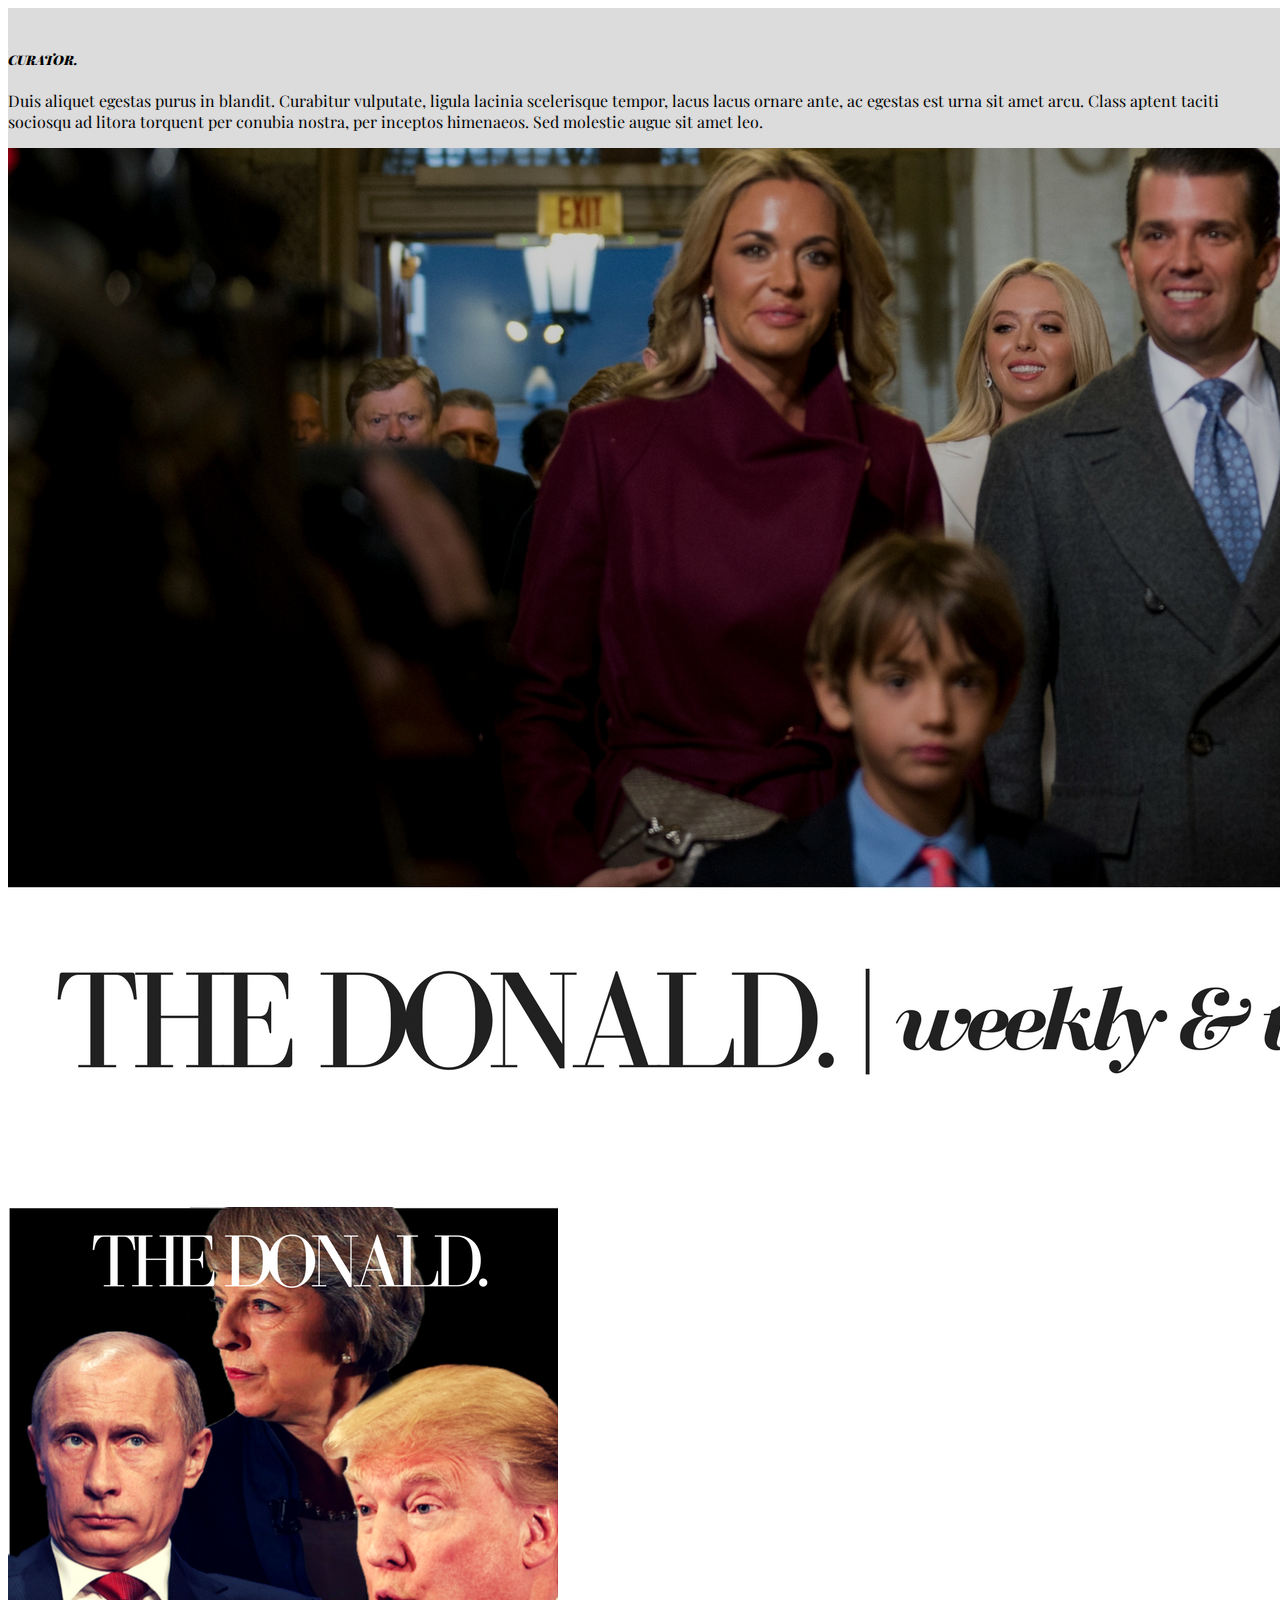
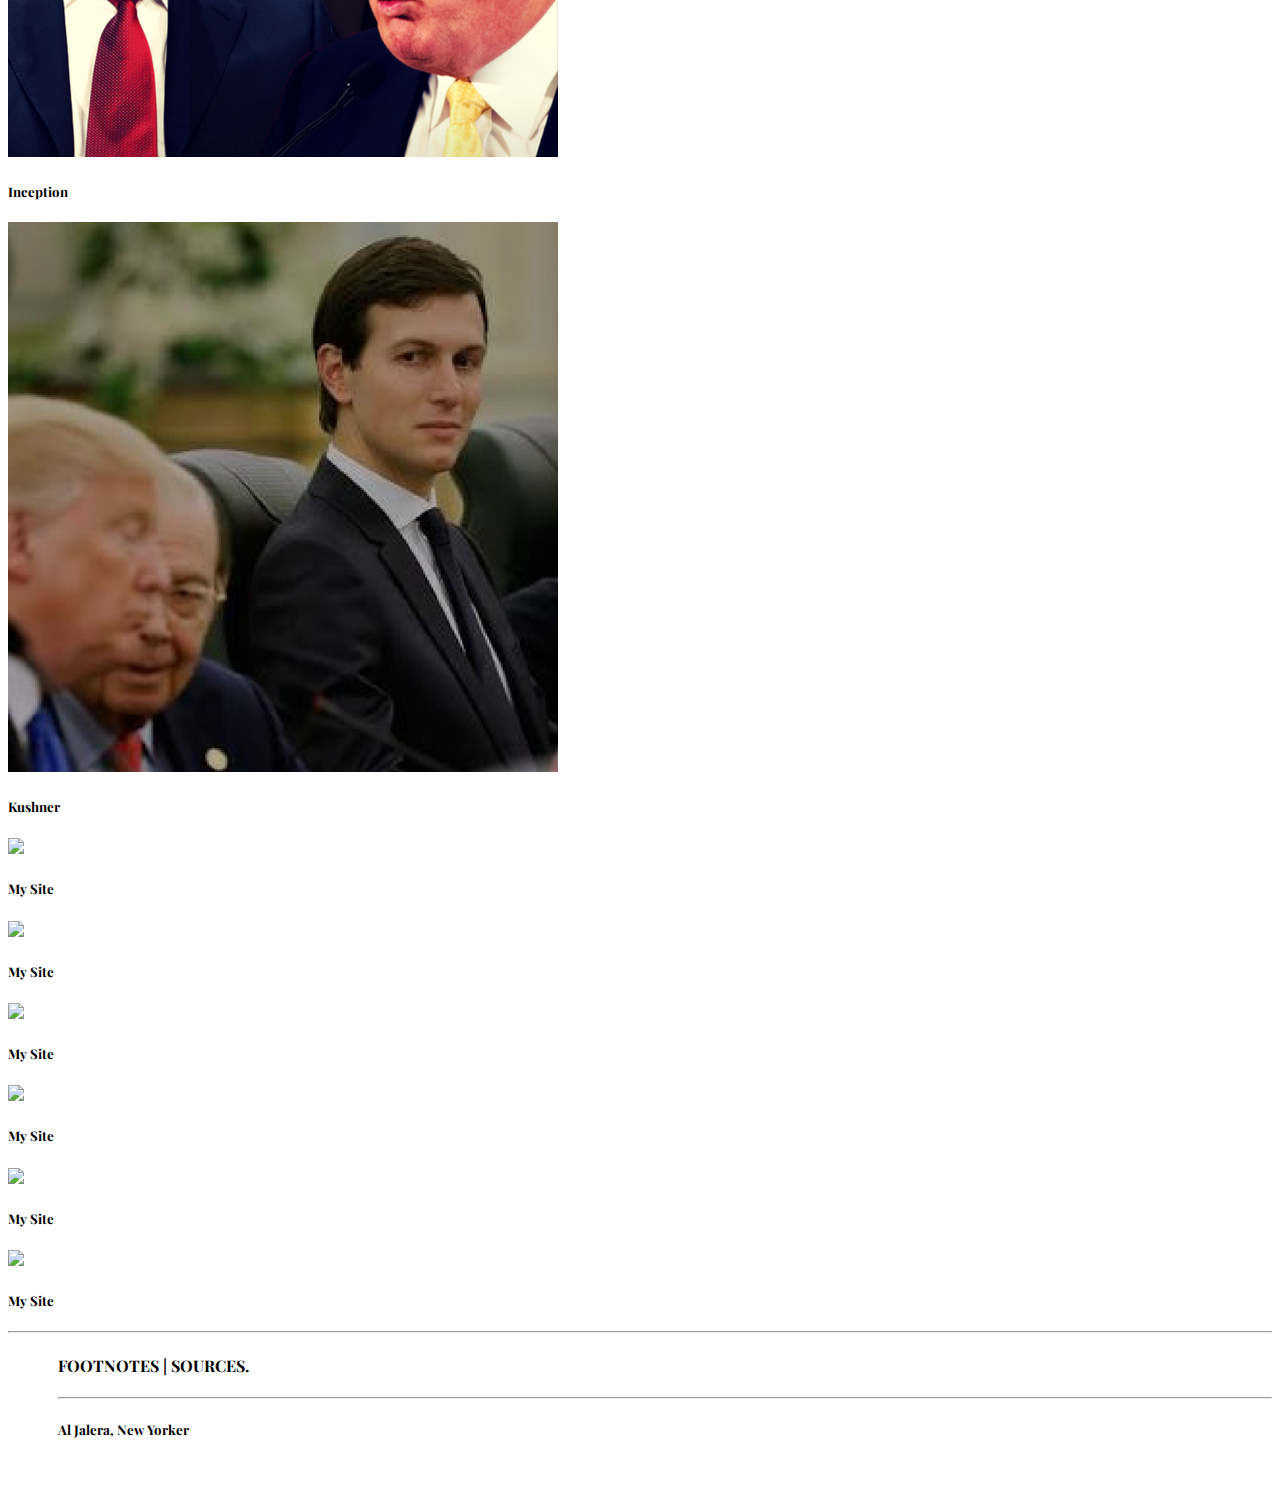
==== index.html @ c9a40e5a "Add files via upload" ====
<!doctype html>
<html class="no-js" lang="en">
  <head>
    <meta charset="utf-8" />
    <meta name="viewport" content="width=device-width, initial-scale=1.0" />
    <title>Foundation | Welcome</title>
    <link rel="stylesheet" href="http://dhbhdrzi4tiry.cloudfront.net/cdn/sites/foundation.min.css">
    <link href="https://fonts.googleapis.com/css?family=Playfair+Display" rel="stylesheet">
    <style>
        .thumbnail:active{
            border: 0px;
        }
        h1,h2,h3,h4,h5,body{
            font-family: playfair display;
        }
        #off{
            font-family: serif, white;
        }
    </style>
  </head>
  <body>
    
    <div class="off-canvas-wrapper">
      <div class="off-canvas-wrapper-inner" data-off-canvas-wrapper>

        <div class="off-canvas position-left reveal-for-large" id="my-info" data-off-canvas data-position="left" style="position: fixed; background-color: gainsboro;">
          <div class="row column off">
            <br>
            
            <h5><b><i>CURATOR.</i></b></h5>
              <p>Duis aliquet egestas purus in blandit. Curabitur vulputate, ligula lacinia scelerisque tempor, lacus lacus ornare ante, ac egestas est urna sit amet arcu. Class aptent taciti sociosqu ad litora torquent per conubia nostra, per inceptos himenaeos. Sed molestie augue sit amet leo.</p>
          </div>
        </div>

        <div class="off-canvas-content" data-off-canvas-content >
          <div class="title-bar" style="margin: 0px; background-color: whitesmoke">
            <div class="title-bar-left">
              <button class="menu-icon hide-for-large" type="button" data-open="my-info"></button>
              <span class="title-bar-title"><h4><font color="black">THE DONALD. | NEW UPDATES</font></h4></span>
            </div>
          </div>
          
          <div class="callout primary" style="margin: 0px; padding: 0px; border: 0px;">
            <div class="row column" style="margin: 0px; padding: 0px;">
              <img src="Live%20more.%20Be%20more..jpg" alt="" class="">
            </div>
          </div>
          
          <div class="row small-up-2 medium-up-3 large-up-4" style="padding-top: 30px; background-color: white; border: 0px;">
            <div class="column">
              <img class="thumbnail" src="THE%20DONALD..png">
              <h5>Inception</h5>
            </div>
            <div class="column">
              <img class="thumbnail" src="thumb1.png">
              <h5>Kushner</h5>
            </div>
            <div class="column">
              <img class="thumbnail" src="http://placehold.it/550x550">
              <h5>My Site</h5>
            </div>
            <div class="column">
              <img class="thumbnail" src="http://placehold.it/550x550">
              <h5>My Site</h5>
            </div>
            <div class="column">
              <img class="thumbnail" src="http://placehold.it/550x550">
              <h5>My Site</h5>
            </div>
            <div class="column">
              <img class="thumbnail" src="http://placehold.it/550x550">
              <h5>My Site</h5>
            </div>
            <div class="column">
              <img class="thumbnail" src="http://placehold.it/550x550">
              <h5>My Site</h5>
            </div>
            <div class="column">
              <img class="thumbnail" src="http://placehold.it/550x550">
              <h5>My Site</h5>
            </div
          </div>

          <hr>
            <div class="row">
                <div class="medium-6 large-6 small-6" style="padding-left: 50px;">
                    <h4>FOOTNOTES | SOURCES.</h4>
                    <hr>
                    <h5>Al Jalera, New Yorker</h5>
                </div><br>
                <div class="medium-6 large-6 small-6" style="padding-left: 50px;">
                </div>
            </div>
        </div>
      </div>
    </div>
    
    <script src="https://code.jquery.com/jquery-2.1.4.min.js"></script>
    <script src="http://dhbhdrzi4tiry.cloudfront.net/cdn/sites/foundation.js"></script>
    <script>
      $(document).foundation();
    </script>
  </body>
</html>
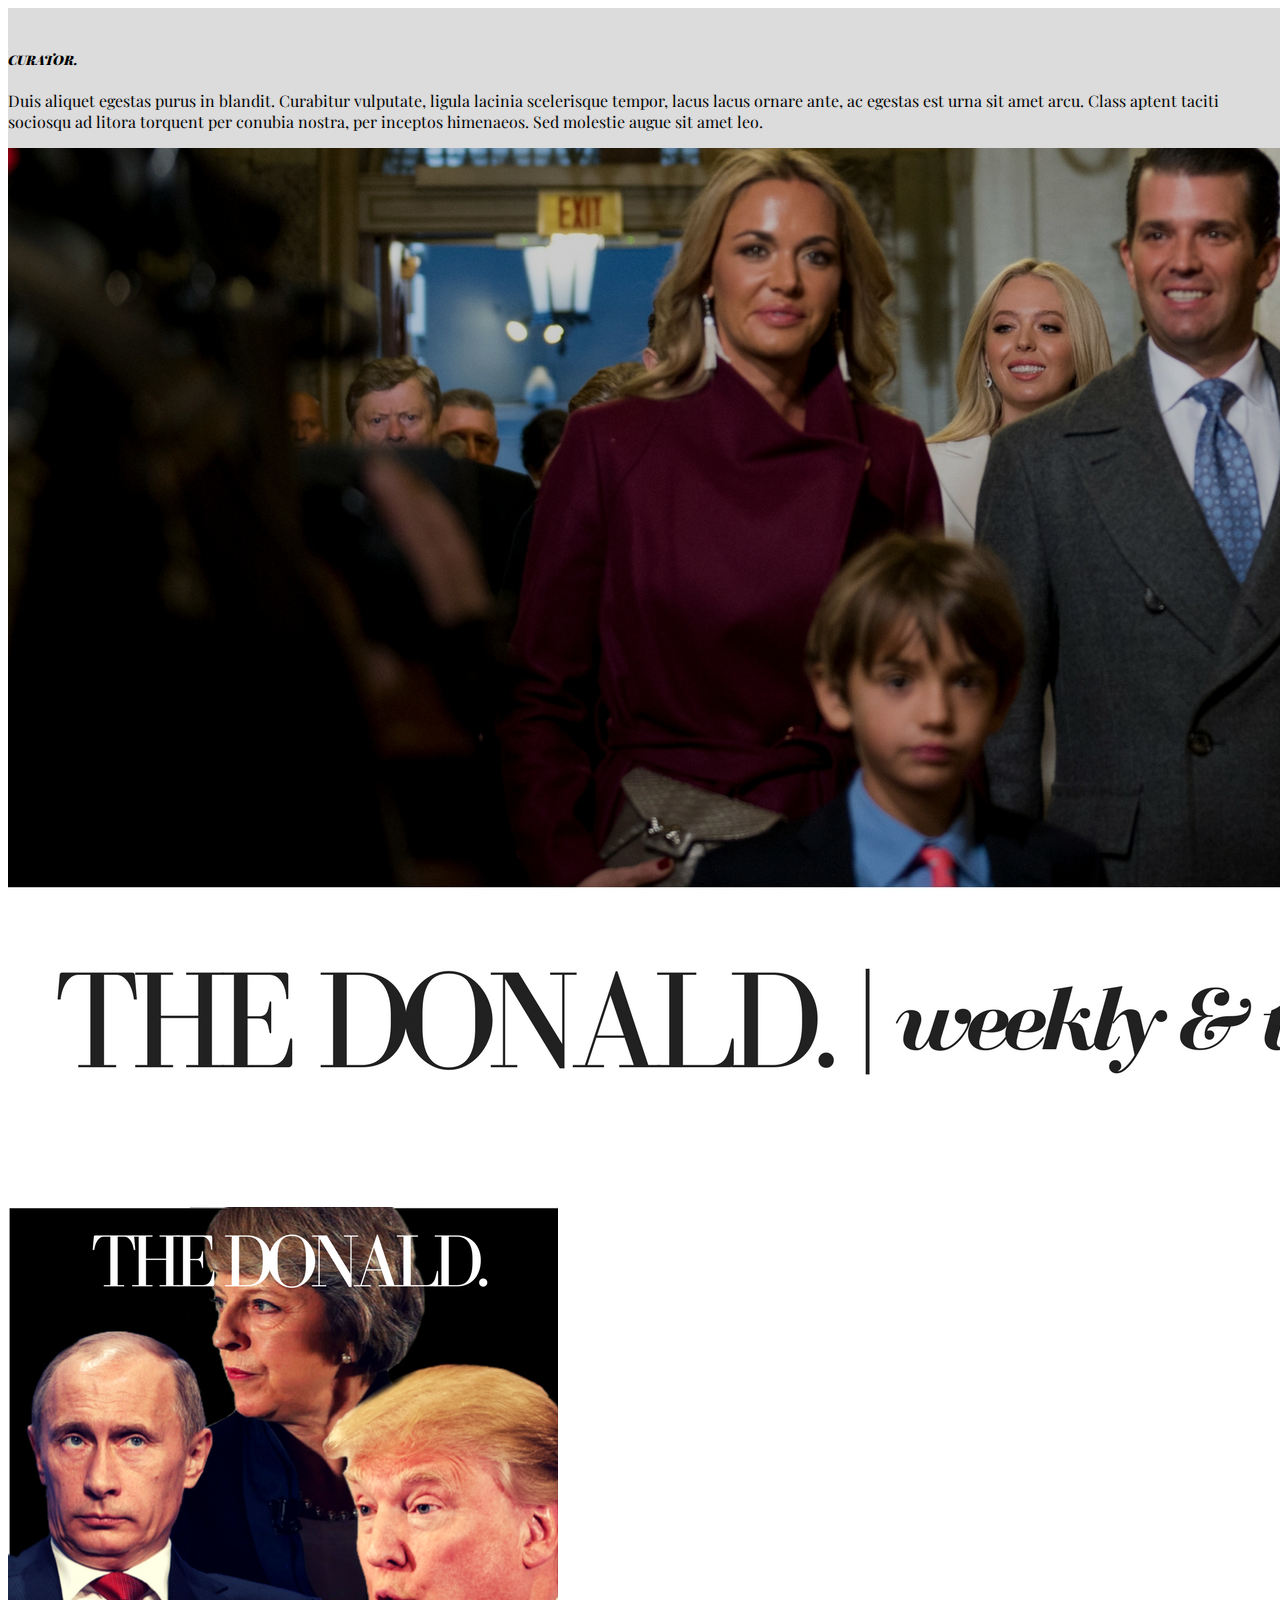
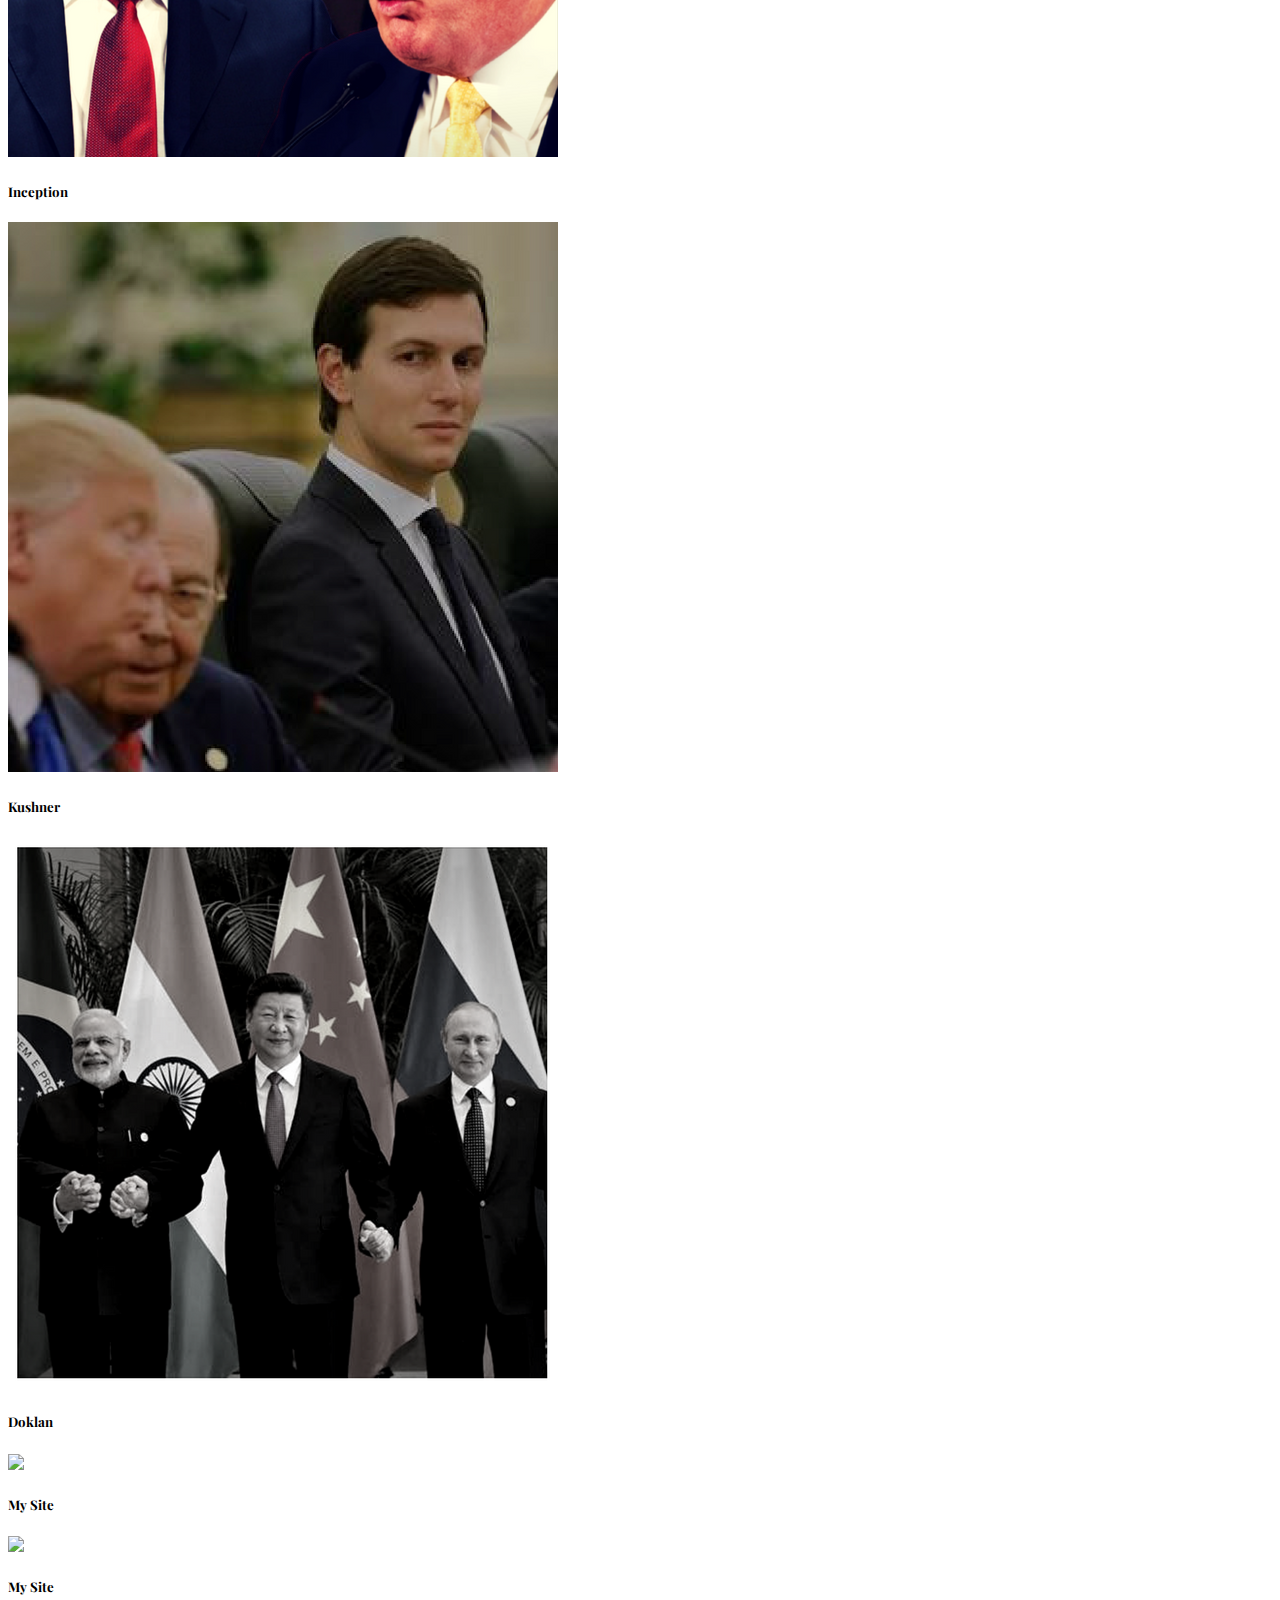
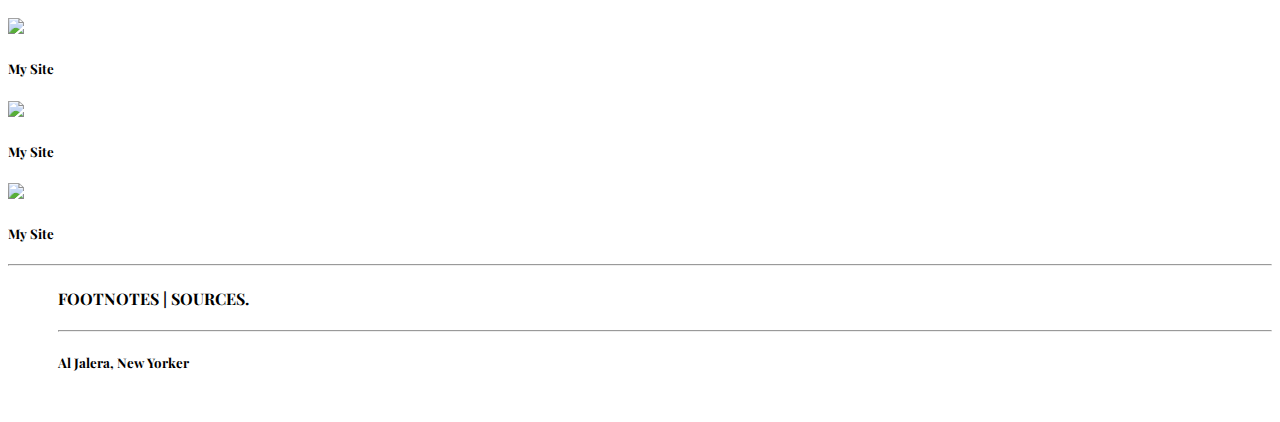
==== commit 5aaed8e7: "Add files via upload" ====
--- a/index.html
+++ b/index.html
@@ -56,8 +56,8 @@
               <h5>Kushner</h5>
             </div>
             <div class="column">
-              <img class="thumbnail" src="http://placehold.it/550x550">
-              <h5>My Site</h5>
+              <img class="thumbnail" src="thumb2.png">
+              <h5>Doklan</h5>
             </div>
             <div class="column">
               <img class="thumbnail" src="http://placehold.it/550x550">
@@ -78,7 +78,7 @@
             <div class="column">
               <img class="thumbnail" src="http://placehold.it/550x550">
               <h5>My Site</h5>
-            </div
+              </div>
           </div>
 
           <hr>
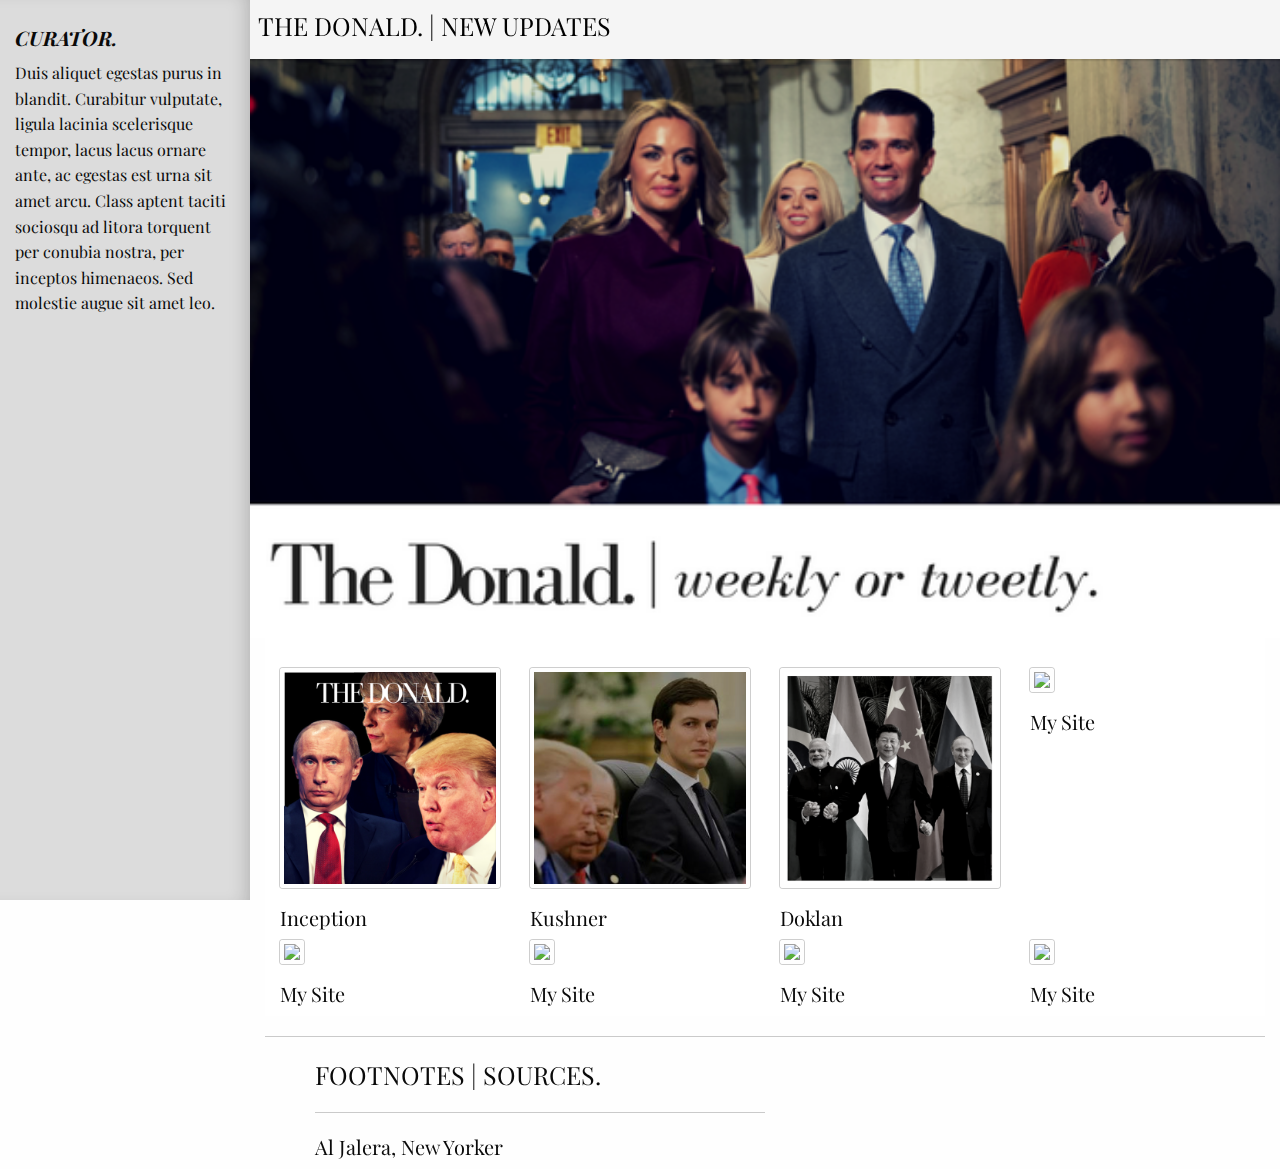
==== commit ed888ed9: "Add files via upload" ====
--- a/index.html
+++ b/index.html
@@ -4,7 +4,7 @@
     <meta charset="utf-8" />
     <meta name="viewport" content="width=device-width, initial-scale=1.0" />
     <title>Foundation | Welcome</title>
-    <link rel="stylesheet" href="http://dhbhdrzi4tiry.cloudfront.net/cdn/sites/foundation.min.css">
+    <link rel="stylesheet" href="foundation.css">
     <link href="https://fonts.googleapis.com/css?family=Playfair+Display" rel="stylesheet">
     <style>
         .thumbnail:active{
@@ -40,10 +40,8 @@
             </div>
           </div>
           
-          <div class="callout primary" style="margin: 0px; padding: 0px; border: 0px;">
-            <div class="row column" style="margin: 0px; padding: 0px;">
-              <img src="Live%20more.%20Be%20more..jpg" alt="" class="">
-            </div>
+          <div class="callout" style="margin: 0px; padding: 0px; border: 0px; width: 100%;">
+            <img src="final.png" alt="" style="width: 100%;">
           </div>
           
           <div class="row small-up-2 medium-up-3 large-up-4" style="padding-top: 30px; background-color: white; border: 0px;">
@@ -95,8 +93,8 @@
       </div>
     </div>
     
-    <script src="https://code.jquery.com/jquery-2.1.4.min.js"></script>
-    <script src="http://dhbhdrzi4tiry.cloudfront.net/cdn/sites/foundation.js"></script>
+    <script src="jquery.js"></script>
+    <script src="foundation.js"></script>
     <script>
       $(document).foundation();
     </script>
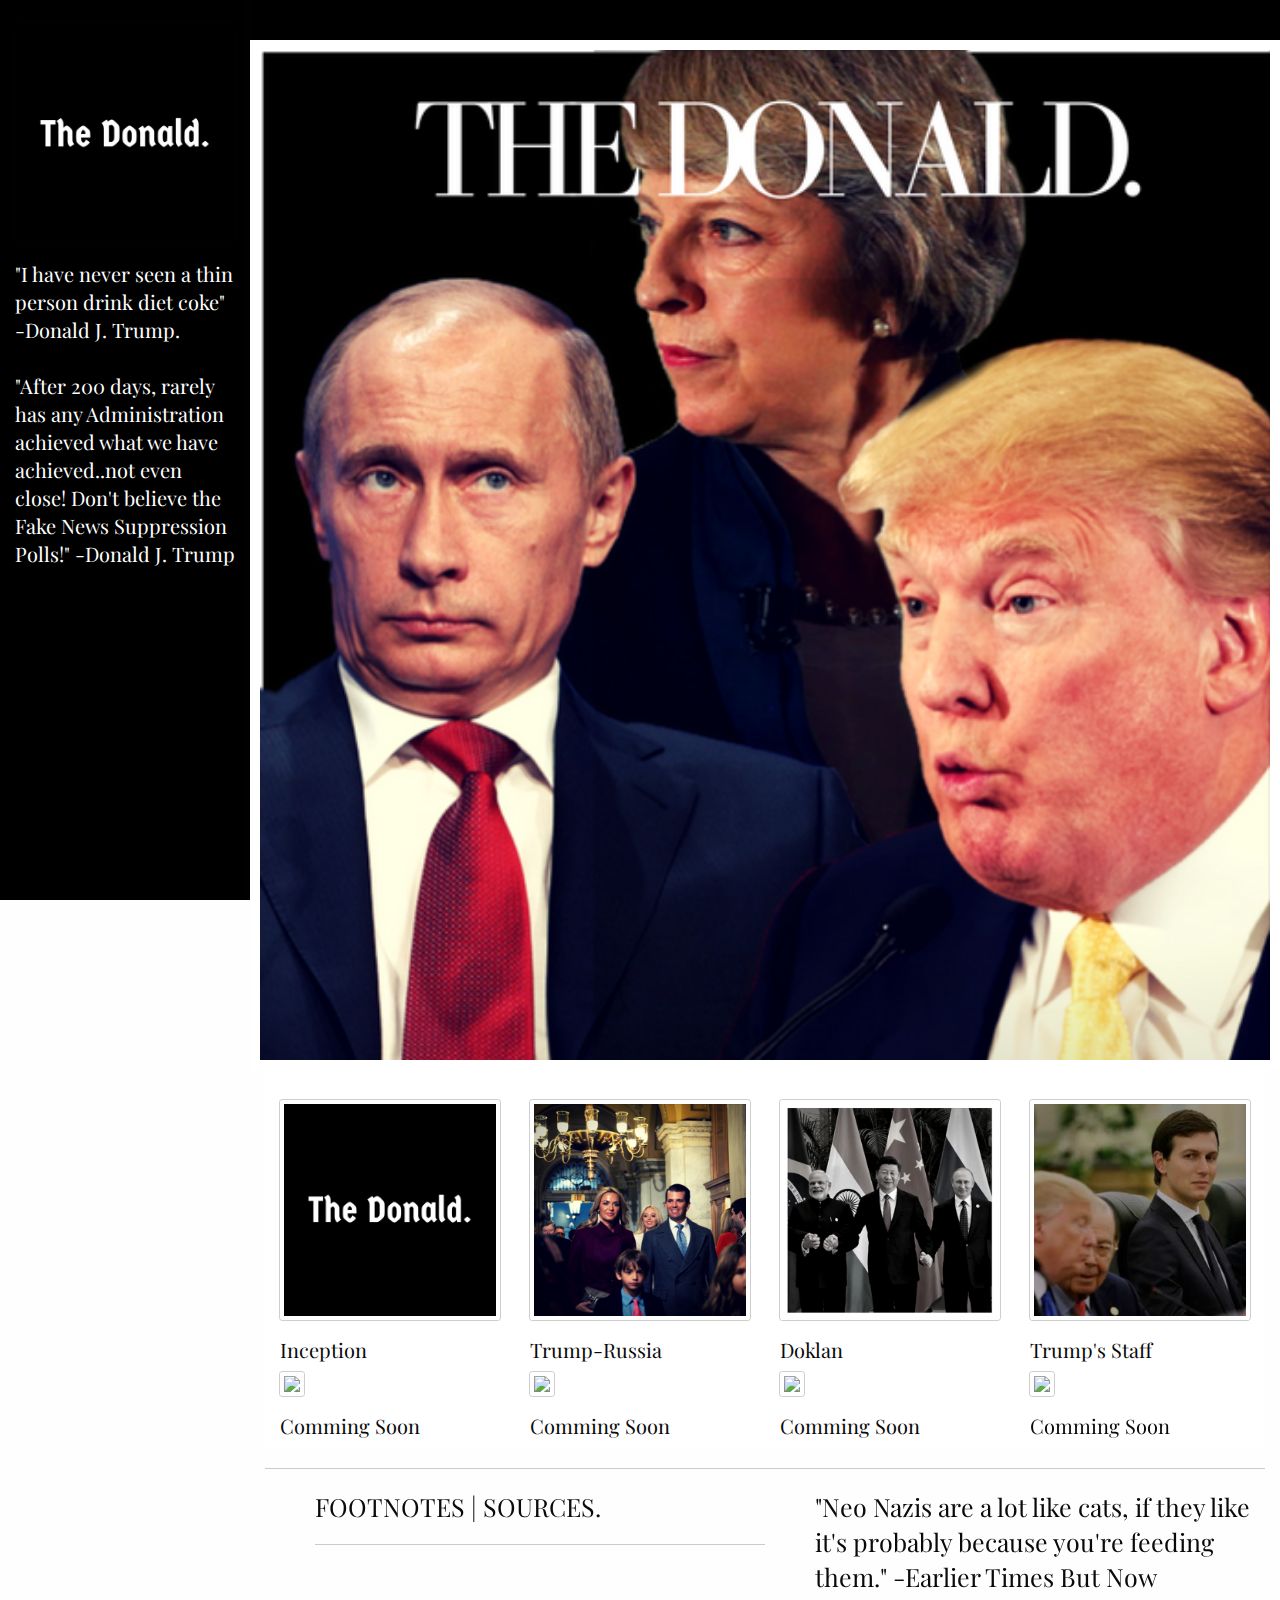
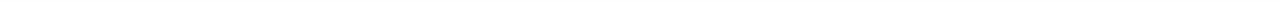
==== commit 91332cc3: "Add files via upload" ====
--- a/index.html
+++ b/index.html
@@ -14,7 +14,8 @@
             font-family: playfair display;
         }
         #off{
-            font-family: serif, white;
+            font-family: playfair display, white;
+            text-align: center
         }
     </style>
   </head>
@@ -23,59 +24,66 @@
     <div class="off-canvas-wrapper">
       <div class="off-canvas-wrapper-inner" data-off-canvas-wrapper>
 
-        <div class="off-canvas position-left reveal-for-large" id="my-info" data-off-canvas data-position="left" style="position: fixed; background-color: gainsboro;">
+        <div class="off-canvas position-left reveal-for-large" id="my-info" data-off-canvas data-position="left" style="position:; background-color: black;">
           <div class="row column off">
             <br>
-            
-            <h5><b><i>CURATOR.</i></b></h5>
-              <p>Duis aliquet egestas purus in blandit. Curabitur vulputate, ligula lacinia scelerisque tempor, lacus lacus ornare ante, ac egestas est urna sit amet arcu. Class aptent taciti sociosqu ad litora torquent per conubia nostra, per inceptos himenaeos. Sed molestie augue sit amet leo.</p>
+            <img src="logo.png" alt="" class="thumbnail" style="border: 0px;">
+            <font color="white" >
+               <h5>"I have never seen a thin person drink diet coke"
+                       -Donald J. Trump.
+                       <br><br>
+                   
+                    "After 200 days, rarely has any Administration achieved what we have achieved..not even close! Don't believe the Fake News Suppression Polls!"
+                        -Donald J. Trump
+               </h5>
+            </font>
           </div>
         </div>
 
         <div class="off-canvas-content" data-off-canvas-content >
-          <div class="title-bar" style="margin: 0px; background-color: whitesmoke">
+          <div class="title-bar" style="margin: 0px; background-color: black; border-bottom:;">
             <div class="title-bar-left">
               <button class="menu-icon hide-for-large" type="button" data-open="my-info"></button>
-              <span class="title-bar-title"><h4><font color="black">THE DONALD. | NEW UPDATES</font></h4></span>
+              <span class="title-bar-title"><h4><font color="white"><i></i></font></h4></span>
             </div>
           </div>
           
-          <div class="callout" style="margin: 0px; padding: 0px; border: 0px; width: 100%;">
-            <img src="final.png" alt="" style="width: 100%;">
+          <div class="callout" style="margin: 0px; padding: 0px; border: 10px solid white; width: 100%;">
+            <img src="THE%20DONALD..png" alt="" style="width: 100%;">
           </div>
           
           <div class="row small-up-2 medium-up-3 large-up-4" style="padding-top: 30px; background-color: white; border: 0px;">
             <div class="column">
-              <img class="thumbnail" src="THE%20DONALD..png">
+              <img class="thumbnail" src="logo.png">
               <h5>Inception</h5>
             </div>
             <div class="column">
-              <img class="thumbnail" src="thumb1.png">
-              <h5>Kushner</h5>
+              <img class="thumbnail" src="thumb3.png">
+              <h5>Trump-Russia</h5>
             </div>
             <div class="column">
               <img class="thumbnail" src="thumb2.png">
               <h5>Doklan</h5>
             </div>
             <div class="column">
-              <img class="thumbnail" src="http://placehold.it/550x550">
-              <h5>My Site</h5>
+              <img class="thumbnail" src="thumb1.png">
+              <h5>Trump's Staff</h5>
             </div>
             <div class="column">
               <img class="thumbnail" src="http://placehold.it/550x550">
-              <h5>My Site</h5>
+              <h5>Comming Soon</h5>
             </div>
             <div class="column">
               <img class="thumbnail" src="http://placehold.it/550x550">
-              <h5>My Site</h5>
+              <h5>Comming Soon</h5>
             </div>
             <div class="column">
               <img class="thumbnail" src="http://placehold.it/550x550">
-              <h5>My Site</h5>
+              <h5>Comming Soon</h5>
             </div>
             <div class="column">
               <img class="thumbnail" src="http://placehold.it/550x550">
-              <h5>My Site</h5>
+              <h5>Comming Soon</h5>
               </div>
           </div>
 
@@ -84,9 +92,12 @@
                 <div class="medium-6 large-6 small-6" style="padding-left: 50px;">
                     <h4>FOOTNOTES | SOURCES.</h4>
                     <hr>
-                    <h5>Al Jalera, New Yorker</h5>
+                    <h5></h5>
                 </div><br>
                 <div class="medium-6 large-6 small-6" style="padding-left: 50px;">
+                <h4>"Neo Nazis are a lot like cats, if they like it's probably because you're feeding them."
+                        -Earlier Times But Now
+                </h4>
                 </div>
             </div>
         </div>
